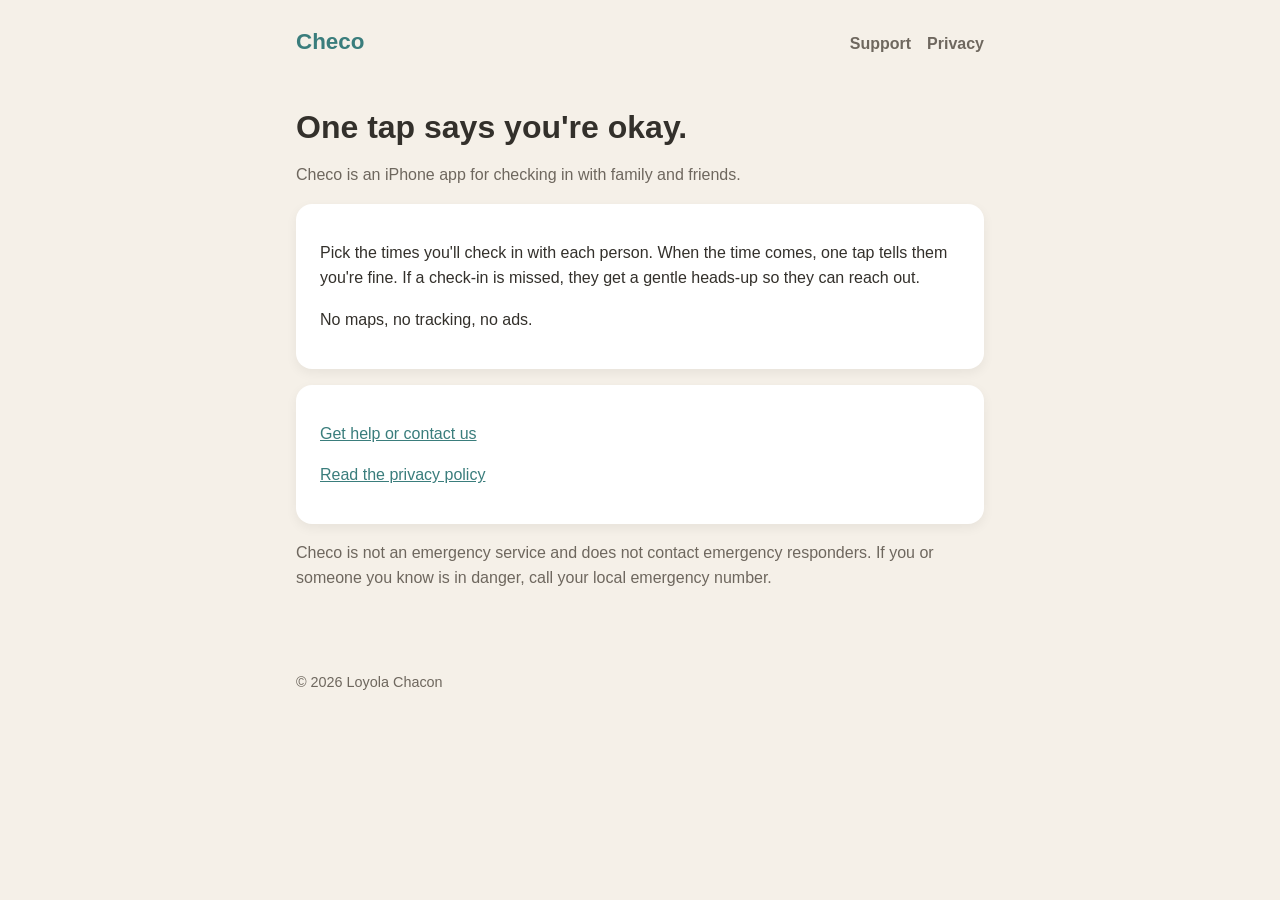
==== index.html @ 86e6b1ec "Checo site" ====
<!doctype html>
<html lang="en">
<head>
<meta charset="utf-8">
<meta name="viewport" content="width=device-width, initial-scale=1">
<title>Checo</title>
<meta name="description" content="Checo: one tap tells the people who care about you that you're okay.">
<link rel="stylesheet" href="style.css">
</head>
<body>
<header class="site"><a class="brand" href="./">Checo</a><nav><a href="support.html">Support</a><a href="privacy.html">Privacy</a></nav></header>
<main>
<h1>One tap says you're okay.</h1>
<p class="muted">Checo is an iPhone app for checking in with family and friends.</p>
<div class="card">
<p>Pick the times you'll check in with each person. When the time comes, one tap tells them you're fine. If a check-in is missed, they get a gentle heads-up so they can reach out.</p>
<p>No maps, no tracking, no ads.</p>
</div>
<div class="card">
<p><a href="support.html">Get help or contact us</a></p>
<p><a href="privacy.html">Read the privacy policy</a></p>
</div>
<p class="muted">Checo is not an emergency service and does not contact emergency responders. If you or someone you know is in danger, call your local emergency number.</p>
</main>
<footer>&copy; 2026 Loyola Chacon</footer>
</body>
</html>
---- style.css ----
:root{--bg:#F5F0E8;--surface:#FFFFFF;--text:#33302B;--muted:#6E675E;--teal:#3A7D7C}
*{box-sizing:border-box}
body{margin:0;background:var(--bg);color:var(--text);font-family:ui-rounded,-apple-system,BlinkMacSystemFont,"Segoe UI",Roboto,Helvetica,Arial,sans-serif;line-height:1.6;-webkit-text-size-adjust:100%}
main{max-width:720px;margin:0 auto;padding:32px 16px 64px}
header.site{max-width:720px;margin:0 auto;padding:24px 16px 0;display:flex;justify-content:space-between;align-items:baseline;gap:16px;flex-wrap:wrap}
header.site a.brand{font-weight:800;font-size:1.4rem;color:var(--teal);text-decoration:none}
header.site nav a{color:var(--muted);text-decoration:none;margin-left:16px;font-weight:600}
header.site nav a:first-child{margin-left:0}
h1{font-size:2rem;line-height:1.2;margin:16px 0 8px}
h2{font-size:1.2rem;margin:32px 0 8px}
.card h2{margin-top:0}
.card{background:var(--surface);border-radius:16px;padding:20px 24px;margin:16px 0;box-shadow:0 4px 12px rgba(0,0,0,.06)}
.muted{color:var(--muted)}
a{color:var(--teal)}
ul{padding-left:20px}
footer{max-width:720px;margin:0 auto;padding:0 16px 48px;color:var(--muted);font-size:.9rem}
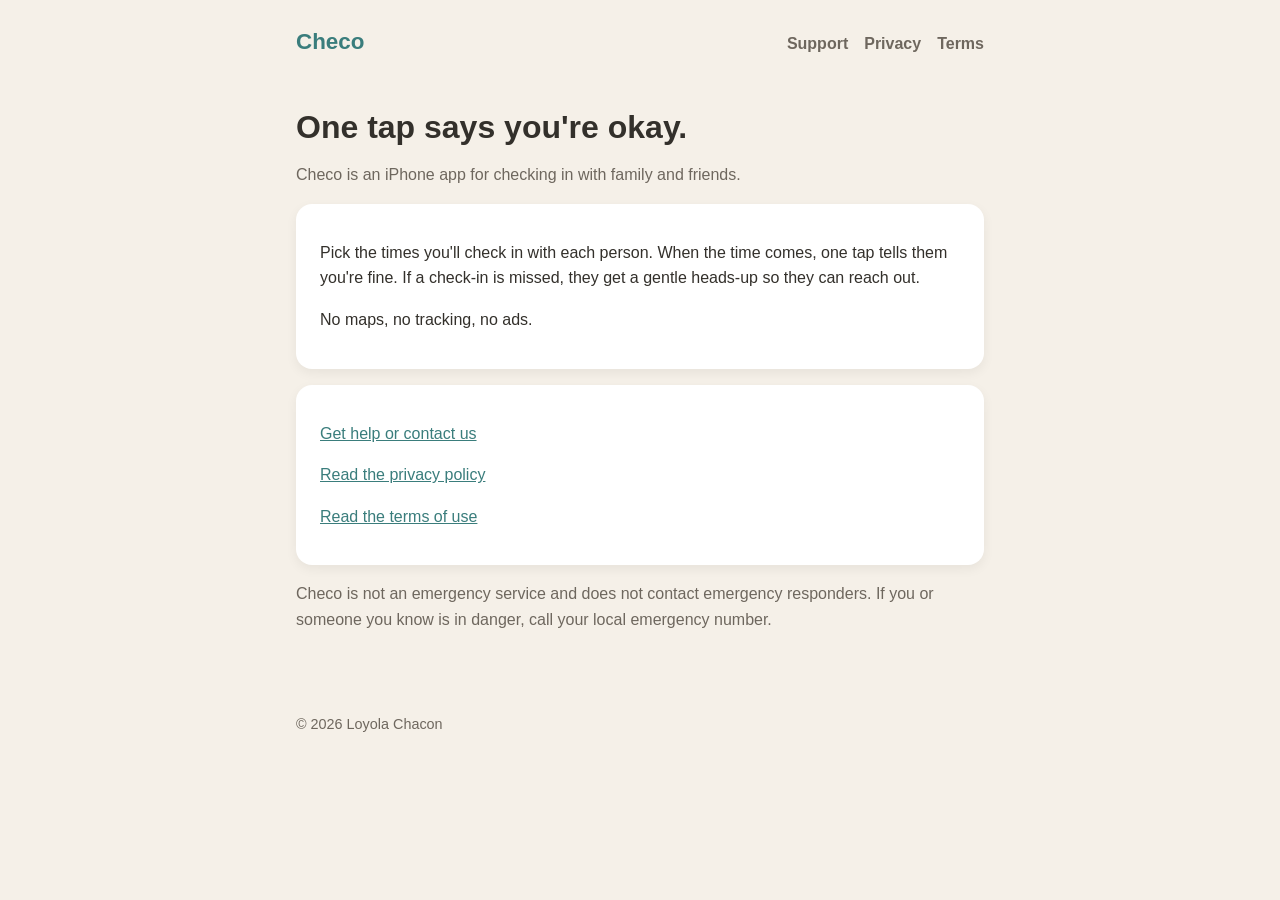
==== commit 4a8c1b63: "Add terms of use" ====
--- a/index.html
+++ b/index.html
@@ -8,7 +8,7 @@
 <link rel="stylesheet" href="style.css">
 </head>
 <body>
-<header class="site"><a class="brand" href="./">Checo</a><nav><a href="support.html">Support</a><a href="privacy.html">Privacy</a></nav></header>
+<header class="site"><a class="brand" href="./">Checo</a><nav><a href="support.html">Support</a><a href="privacy.html">Privacy</a><a href="terms.html">Terms</a></nav></header>
 <main>
 <h1>One tap says you're okay.</h1>
 <p class="muted">Checo is an iPhone app for checking in with family and friends.</p>
@@ -19,6 +19,7 @@
 <div class="card">
 <p><a href="support.html">Get help or contact us</a></p>
 <p><a href="privacy.html">Read the privacy policy</a></p>
+<p><a href="terms.html">Read the terms of use</a></p>
 </div>
 <p class="muted">Checo is not an emergency service and does not contact emergency responders. If you or someone you know is in danger, call your local emergency number.</p>
 </main>
